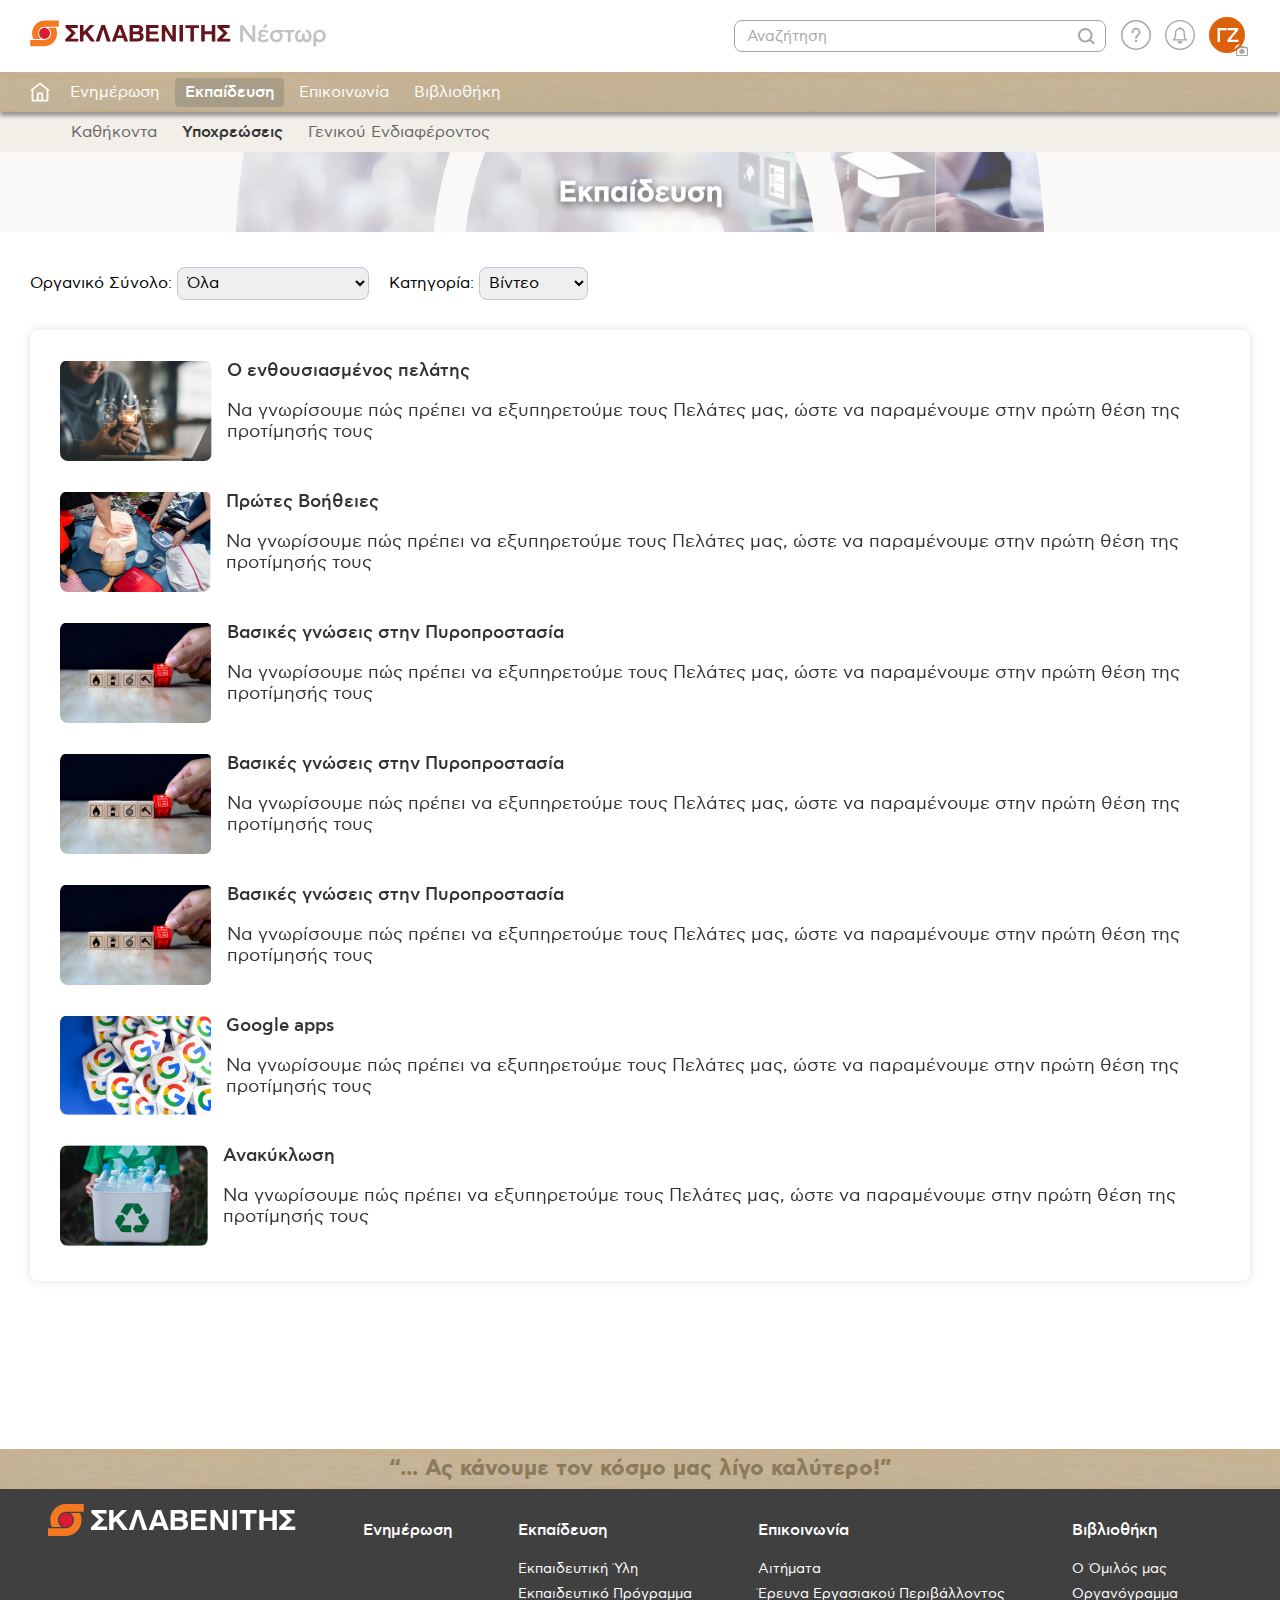
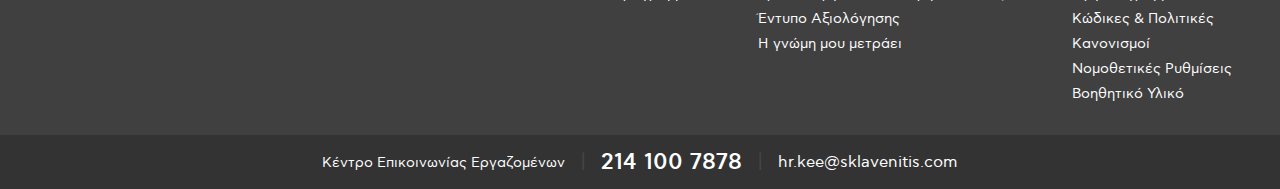
==== ypoxreoseis.html @ 7326ca49 "u" ====
<!DOCTYPE html>
<html lang="el">

<head>
    <meta charset="UTF-8">
    <meta http-equiv="X-UA-Compatible" content="IE=edge">
    <meta name="viewport" content="width=device-width, initial-scale=1.0">
    <title>Υποχρεώσεις | ΣΚΛΑΒΕΝΙΤΗΣ Νέστωρ</title>
    <link rel="stylesheet" href="/style.css">
    <link rel="stylesheet" href="/skl-framework.css">
    <script src="https://code.jquery.com/jquery-3.6.0.min.js"
        integrity="sha256-/xUj+3OJU5yExlq6GSYGSHk7tPXikynS7ogEvDej/m4=" crossorigin="anonymous"></script>
    <link href="https://sites.google.com/site/sklplfiles/files/sklico.png" rel="shortcut icon">
</head>
<style>
    .hmenu a:nth-child(3) {
        background: rgb(149 141 123 / 60%);
        border-radius: 4px;
        font-weight: 500;
       
        padding: 4.5px 10px;
    }
</style>

<body>
    <div class="hload"></div>
    <div class="smenu">
        <a href="kathikonta.html">Καθήκοντα</a>
        <a style="pointer-events: none; font-weight: 500; color: #333;" href="#">Υποχρεώσεις</a>
        <a href="#">Γενικού Ενδιαφέροντος</a>
    </div>
    <div class="wrapper">


        <img src="/media/images/education.png" alt="" style="
    width: 100%;
    position: relative;
    top: 0px;">

        <div class="main" style="top: 0;">
            <label for=""nselect">Οργανικό Σύνολο:</label>
           
<select id="nselect">
  <option value="Όλα">Όλα</option>
  <option>Δνση Πληροφορικής</option>
  <option>Αποθήκη</option>
  <option>Μανάβικο</option>
  <option>Ταμεία</option>
  
</select>

<label style="margin-left: 15px;" for=""nselect">Κατηγορία:</label>
           
<select id="nselect">
  <option value="Όλα">Βίντεο</option>
  <option>Σεμινάρια</option>
  
</select>

           

            <div class="marticles" style="margin-top: 30px;">
                <div class="post sdfn sgg15 smb25">
                    <div class="post-img"><img src="/media/images/pelatis.png" alt=""></div>
                    <div class="post-in">
                        <p class="st333 sf18 sfw500 sm0">Ο ενθουσιασμένος πελάτης</p>
                        <p class="st333 sf18 sfwn">Να γνωρίσουμε πώς πρέπει να εξυπηρετούμε τους Πελάτες μας, ώστε να
                            παραμένουμε στην πρώτη θέση της προτίμησής τους</p>
                    </div>
                </div>

                <div class="post sdfn sgg15 smb25">
                    <div class="post-img"><img src="/media/images/voithies.png" alt=""></div>
                    <div class="post-in">
                        <p class="st333 sf18 sfw500 sm0">Πρώτες Βοήθειες</p>
                        <p class="st333 sf18 sfwn">Να γνωρίσουμε πώς πρέπει να εξυπηρετούμε τους Πελάτες μας, ώστε να
                            παραμένουμε στην πρώτη θέση της προτίμησής τους</p>
                    </div>
                </div>

                <div class="post sdfn sgg15 smb25">
                    <div class="post-img"><img src="/media/images/pyro.png" alt=""></div>
                    <div class="post-in">
                        <p class="st333 sf18 sfw500 sm0">Βασικές γνώσεις στην Πυροπροστασία</p>
                        <p class="st333 sf18 sfwn">Να γνωρίσουμε πώς πρέπει να εξυπηρετούμε τους Πελάτες μας, ώστε να
                            παραμένουμε στην πρώτη θέση της προτίμησής τους</p>
                    </div>
                </div>

                <div class="post sdfn sgg15 smb25">
                    <div class="post-img"><img src="/media/images/pyro.png" alt=""></div>
                    <div class="post-in">
                        <p class="st333 sf18 sfw500 sm0">Βασικές γνώσεις στην Πυροπροστασία</p>
                        <p class="st333 sf18 sfwn">Να γνωρίσουμε πώς πρέπει να εξυπηρετούμε τους Πελάτες μας, ώστε να
                            παραμένουμε στην πρώτη θέση της προτίμησής τους</p>
                    </div>
                </div>

                <div class="post sdfn sgg15 smb25">
                    <div class="post-img"><img src="/media/images/pyro.png" alt=""></div>
                    <div class="post-in">
                        <p class="st333 sf18 sfw500 sm0">Βασικές γνώσεις στην Πυροπροστασία</p>
                        <p class="st333 sf18 sfwn">Να γνωρίσουμε πώς πρέπει να εξυπηρετούμε τους Πελάτες μας, ώστε να
                            παραμένουμε στην πρώτη θέση της προτίμησής τους</p>
                    </div>
                </div>

                <div class="post sdfn sgg15 smb25">
                    <div class="post-img"><img src="/media/images/apps.png" alt=""></div>
                    <div class="post-in">
                        <p class="st333 sf18 sfw500 sm0">Google apps</p>
                        <p class="st333 sf18 sfwn">Να γνωρίσουμε πώς πρέπει να εξυπηρετούμε τους Πελάτες μας, ώστε να
                            παραμένουμε στην πρώτη θέση της προτίμησής τους</p>
                    </div>
                </div>

                <div class="post sdfn sgg15 smb25">
                    <div class="post-img"><img src="/media/images/anakikl.png" alt=""></div>
                    <div class="post-in">
                        <p class="st333 sf18 sfw500 sm0">Ανακύκλωση</p>
                        <p class="st333 sf18 sfwn">Να γνωρίσουμε πώς πρέπει να εξυπηρετούμε τους Πελάτες μας, ώστε να
                            παραμένουμε στην πρώτη θέση της προτίμησής τους</p>
                    </div>
                </div>
            </div>
        </div>
    </div>
    <div class="fload"></div>
    <script>
        $(".hload").load("/includes/header.html")
        $(".fload").load("/includes/footer.html")
    </script>
</body>

</html>
---- style.css ----
@font-face {
    font-family: 'cfsans';
    src: url(/fonts/cfastystd-book-webfont.woff2);
    font-weight: 400;
    font-style: normal;
}

@font-face {
    font-family: 'cfsans';
    src: url(/fonts/cfastystd-medium-webfont.woff2);
    font-weight: 500;
    font-style: normal;
}
@font-face {
    font-family: 'cfsans';
    src: url(/fonts/cfastystd-bold-webfont.woff2);
    font-weight: 600;
    font-style: normal;
}
body {
    margin: 0 auto;
    font-family: cfsans;
}
a {
    transition: all .3s;
}
.hload {
    position: fixed;
    width: 100%;
    z-index: 1100;
    background: #fff;
}
.htop {
    position: relative;
    padding: 20px 30px;
}
.hright {
    position: absolute;
    margin: auto;
    left: auto;
    top: 0;
    bottom: 0;
    right: 30px;
    display: flex;
    align-items: center;
    gap: 15px;
}
.search input[type="text"] {
    font-family: 'cfsans';
    color: #A6A6A6;
    font-size: 15px;
    border: 0;
    -webkit-highlight: none;
    outline: none;
}
.search {
    display: flex;
    border: 1px solid #A6A6A6;
    padding: 5px 10px; 
    border-radius: 8px;
    width: 350px;
    align-items: center;
    justify-content: space-between;
}
.ricons {
    position: relative;
    top: 4px;
}
.hmenu {
gap: 5px;
background: url(/media/images/wood.png);
box-shadow: 0px 4px 4px rgb(0 0 0 / 38%);
background-position: center;
background-size: cover;
height: 40px;
padding: 0 15px;
}
.hmenu a {
    text-decoration: none;
    color: #fff;
    padding: 5px 10px;

}
.hmenu a:hover {
    background: rgb(149 141 123 / 60%);
    border-radius: 4px;
    
}

.htitle {
    font-size: 45px;
    font-weight: 600;
    background-color: #FAF9F7;
    position: relative;
    display: flex;
}
.mask1 {
   -webkit-mask-image: url(/media/icons/union.svg);
   mask-image: url(/media/icons/union.svg);
   -webkit-mask-size:100%;
   mask-size: 100%;
   -webkit-mask-repeat: no-repeat; 
   mask-repeat: no-repeat; 
   display: flex;
   margin: 0 auto;
    
  }
  .mask1 img {
    width: 100%;
  }
  .htitle p {
    position: absolute;
    top: 28%;
    left: 50%;
    transform: translateX(-50%) translateY(-50%);
    text-shadow: 0px 4px 16px rgba(0, 0, 0, 0.7);
    color: #fff;
}
.box {
    background: #FAF9F7;
    border: 1px solid #E4E7E9;
    border-radius: 8px;
    display: flex;
    align-items: center;
    align-content: center;
    padding: 30px 50px 30px 20px;
    gap: 30px;
    color: #666666; 
    transition: all .3s;
}
.boxes {
    gap: 20px;
    display: grid;
    grid-template-columns: 1fr 1fr;
}
.btitle {
    font-weight: 500;
    font-size: 30px;
   
}
.btext {
    font-size: 18px;
    line-height: 25px;
   
}
.main {
    max-width: 1450px;
    padding: 30px;
    margin: 0 auto;
    position: relative;
    top: 92px;
}
.wrapper {
    position: relative;
    top: 112px;
    min-height: 950px;
}
.bimg img {
    width: auto;
    height: 160px;
}
.visit {
    background: rgb(149 141 123 / 60%);
    border-radius: 4px;
}
.box:hover {
    cursor: pointer;
    background: rgb(149 141 123);
    color: #fff;
    transition: all .3s;
    border-color:rgb(149 141 123);
}
.boxes a {
    text-decoration: none;
}
.hmenu a:hover:first-child {
background: none;
}
.fload {
    background: #404040;
}
.smenu {
    background: #F2EFE8;
    font-size: 16px;
    position: relative;
    top:112px;
    padding: 10px 10px 10px 61px;
   
}
.smenu a {
    text-decoration: none;
    color: #666666;
    padding: 3px 10px;
    z-index: 99;
}
.smenu a:hover {
    background: rgb(149 141 123 / 60%);
    border-radius: 4px;
    color: #fff;
    padding: 3px 10px;
    
}
.post-img img {
    border-radius: 8px;
}
.smb25 {
    margin-bottom: 25px;
}
.marticles {
    filter: drop-shadow(0px 0px 4px #ddd);
    background: #fff;
    padding: 30px 30px 5px;
    border-radius: 8px;
    margin-top: -50px;
}
.fload {
    margin-top: 250px;
}
.filmenu {
    padding: 10px;
    border: 1px solid #C1C5DA;
    border-radius: 8px;
    display: flex;
}

select#nselect {
    border-radius: 8px;
    padding: 5px;
    border-color: #C1C5DA;
    font-family: 'cfsans';
    font-size: inherit;
    outline: none;
}
.filout {
    display: flex;
}
---- skl-framework.css ----
.sfsin {
     font-size: inherit !important;
 }
 .spr {
     position: relative;
 }
 .spa {
     position: absolute;
 }
 .spac {
    left: 0;
    right: 0;
    top: 0;
    display: block;
    bottom: 0;
    height: 50;
    margin: auto;
    position: absolute;
 }
 .pblue {
     padding: 15px;
     color: white;
     background: #357ae8
 }
.sflexc {
    display: flex;
    flex-wrap: wrap;
    align-items: center;
    justify-content: center;
    gap: 10px;
}
.sflex1 {
    flex: 1;
}
.sflexg {
    flex-grow: 1;
    display: flex;
    flex-flow: column;
    flex: 1;
}
 .ppurple {
     padding: 15px;
     color: white;
     background: #7c6394
 }

 .pred {
     padding: 15px;
     color: white;
     background: tomato
 }

 .pgreen {
     padding: 15px;
     color: white;
     background: #47a5ad
 }

 .qgrey {
     padding: 30px;
     font-size: 20px;
     line-height: 30px;
     color: #555555;
     background: #eeeeee;
     font-weight: bold;
     border-left: 10px solid #cccccc
 }

 .pgray {
     background: #eeeeee;
    
     padding: 15px
 }

 .qpur {
     padding: 30px;
     font-size: 20px;
     line-height: 30px;
     color: white;
     background: #372845;
     font-weight: bold;
     border-left: 10px solid darkorange
 }

 .autimg {
     align-items: center;
     border-bottom: 1px solid #cccccc;
     border-top: 1px solid #cccccc;
     display: flex;
     margin: 30px 0;
     padding: 10px 0
 }

 .autimg img {
     filter: grayscale(1);
     height: 80px;
     object-fit: cover;
     width: 80px
 }

 .qwhip {
     background: #ffffff;
     border-left: 4px solid darkorange;
     color: #555555;
     font-size: 16px;
     font-weight: bold;
     line-height: 22px;
     padding-left: 15px
 }

 .sdib {
     display: inline-block
 }

 .stleft {
     text-align: left
 }

 .sbrdr6 {
     border-radius: 0 6px 6px 0
 }

 .sfl {
     float: left
 }

 .sfr {
     float: right
 }

 .sfs170 {
     font-size: 170%
 }

 .sfss {
    font-size: small
}

 .sfs130 {
     font-size: 130%
 }
 .sf10 {
     font-size: 10px;
 }

 .sf11 {
     font-size: 11px;
 }

 .sf12 {
     font-size: 12px;
 }

 .sf13 {
     font-size: 13px;
 }

 .sf14 {
     font-size: 14px;
 }

 .sf15 {
     font-size: 15px;
 }

 .sf16 {
     font-size: 16px;
 }

 .sf17 {
     font-size: 17px;
 }

 .sf18 {
     font-size: 18px;
 }

 .sf19 {
     font-size: 19px;
 }

 .sf20 {
     font-size: 20px;
 }

 .sf21 {
     font-size: 21px;
 }

 .sf22 {
     font-size: 22px;
 }

 .sf23 {
     font-size: 23px;
 }

 .sf24 {
     font-size: 24px;
 }

 .sf25 {
     font-size: 25px;
 }

 .sf26 {
     font-size: 26px;
 }

 .sf27 {
     font-size: 27px;
 }

 .sf28 {
     font-size: 28px;
 }

 .sf29 {
     font-size: 29px;
 }

 .sf30 {
     font-size: 30px;
 }

 .sf31 {
     font-size: 31px;
 }

 .sf32 {
     font-size: 32px;
 }

 .sf33 {
     font-size: 33px;
 }

 .sf34 {
     font-size: 34px;
 }

 .sf35 {
     font-size: 35px;
 }

 .sf36 {
     font-size: 36px;
 }

 .sf37 {
     font-size: 37px;
 }

 .sf38 {
     font-size: 38px;
 }

 .sf39 {
     font-size: 39px;
 }

 .sf40 {
     font-size: 40px;
 }
 .stable {
     border-collapse: collapse;
     vertical-align: middle
 }

 .stable td {
     padding: 10px;
     height: 70px
 }
.stlf {
    table-layout: fixed;
}
 .sjc {
     justify-content: center
 }

 .swauto {
     width: auto;
 }

 .sw100 {
     width: 100%
 }

 .sw80 {
     width: 80%
 }

 .sw50 {
     width: 50%
 }

 .sw33 {
     width: 33.33333%
 }

 .sw30 {
     width: 30%
 }

 .sw25 {
     width: 25%
 }

 .sw20 {
     width: 20%
 }

 .sp1510 {
     padding: 15px 10px
 }
 .sp1015 {
    padding: 10px 15px
}
.sp510 {
    padding: 5px 15px
}
 .sp15 {
     padding: 15px
 }

 .sp20 {
     padding: 20px
 }

 .sp30 {
     padding: 30px
 }

 .sc30 {
     width: 30px !important;
     height: 20px !important;
     line-height: 30px;
     font-size: 20px;
     text-align: center
 }

 .sc35 {
     width: 35px;
     height: 35px;
     line-height: 35px;
     font-size: 25px;
     text-align: center
 }

 .sc40 {
     width: 40px;
     height: 40px;
     line-height: 40px;
     font-size: 30px
 }

 .sc45 {
     width: 45px;
     height: 45px;
     line-height: 45px;
     font-size: 35px
 }

 .svam {
     vertical-align: middle
 }

 .sm0 {
     margin: 0 !important
 }

 .sdib {
     display: inline-block
 }
.sdf {
    display: flex;
    align-items: center;
    gap: 18px;
}
 .sdfaic {
     display: flex;
     align-items: center;
     
 }
 .sais {
     align-items: stretch;
 }
.saic {
    align-items: center;
}
 .sdfcenter {
     display: flex;
     align-items: center;
     align-content: center;
     justify-content: center;
    flex-flow: wrap;
 }
.sdfn {
    display: flex;
}
.sdfw {
    flex-wrap: wrap;
}
 .sdt {
     display: table;
     vertical-align: middle
 }

 .sdtc {
     display: table-cell;
     vertical-align: middle
 }
.slhn {
    line-height: normal !important;
}
 .sball1 {
     border: 1px solid
 }

 .sball2 {
     border: 2px solid
 }

 .sball3 {
     border: 3px solid
 }

 .sball4 {
     border: 4px solid
 }
 .sball0 {
    border: 0px solid
}

 /* BORDER-RADIUS*/

 .sbrd2 {
     border-radius: 2px
 }

 .sbrd2-0 {
     border-radius: 2px 2px 0 0
 }

 .sbrd0-2 {
     border-radius: 0 0 2px 2px
 }

 .sbrd3 {
     border-radius: 3px
 }

 .sbrd3-0 {
     border-radius: 3px 3px 0 0
 }

 .sbrd0-3 {
     border-radius: 0 0 3px 3px
 }

 .sbrd4 {
     border-radius: 4px
 }

 .sbrd4-0 {
     border-radius: 4px 4px 0 0
 }

 .sbrd0-4 {
     border-radius: 0 0 4px 4px
 }

 .sbrd5 {
     border-radius: 5px
 }

 .sbrd5-0 {
     border-radius: 5px 5px 0 0
 }

 .sbrd0-5 {
     border-radius: 0 0 5px 5px
 }

 .sbrd6 {
     border-radius: 6px
 }

 .sbrd6-0 {
     border-radius: 6px 6px 0 0
 }

 .sbrd0-6 {
     border-radius: 0 0 6px 6px
 }

 .sbrd8 {
     border-radius: 8px
 }

 .sbrd8-0 {
     border-radius: 8px 8px 0 0
 }

 .sbrd0-8 {
     border-radius: 0 0 8px 8px
 }

 .sbrd10 {
     border-radius: 10px
 }

 .sbrd10-0 {
     border-radius: 10px 10px 0 0
 }

 .sbrd0-10 {
     border-radius: 0 0 10px 10px
 }

 .sbrd12 {
     border-radius: 12px
 }

 .sbrd12-0 {
     border-radius: 12px 12px 0 0
 }

 .sbrd0-12 {
     border-radius: 0 0 12px 12px
 }

 .sbrd50 {
     border-radius: 50%
 }

 .sp0 {
     padding: 0 !important
 }

 .sp5 {
     padding: 5px
 }

 .sp10 {
     padding: 10px
 }
 .sp010 {
     padding: 0 10px;
 }
 .sp100 {
     padding: 10px 0;
 }
 .sp1015 {
    padding: 10px 15px;
}
 .sp015 {
     padding: 0 15px;
 }
 .sp150 {
    padding: 15px 0;
}

 .sdgn {
     display: grid;
 }

 .sgt {
     display: grid;
     width: auto;
     grid-template-columns: repeat(auto-fit, minmax(250px, 1fr))
 }
.sdg250 {
    display: grid;
    
     grid-template-columns: repeat(auto-fit, minmax(250px, 1fr))
}
.sdg300 {
    display: grid;
    
     grid-template-columns: repeat(auto-fit, minmax(300px, 1fr))
}

.sdg350 {
    display: grid;
    
     grid-template-columns: repeat(auto-fit, minmax(350px, 1fr))
}

.sdg400 {
    display: grid;
    
     grid-template-columns: repeat(auto-fit, minmax(400px, 1fr))
}

.sdg450 {
    display: grid;
    
     grid-template-columns: repeat(auto-fit, minmax(450px, 1fr))
}
 .sgg1 {
     gap: 1px
 }

 .sgg2 {
     gap: 2px
 }

 .sgg3 {
     gap: 3px
 }

 .sgg4 {
     gap: 4px
 }

 .sgg5 {
     grid-gap: 5px
 }

 .sgg10 {
     grid-gap: 10px
 }

 .sgg15 {
     gap: 15px
 }

 .sfwb {
     font-weight: bold
 }
 .sfw500 {
    font-weight: 500
}
 .sfwn {
     font-weight: normal
 }

 .sbcb {
     border-color: blue !important
 }

 .sbl1 {
     border-left: 1px solid
 }

 .sbl2 {
     border-left: 2px solid
 }

 .sbl3 {
     border-left: 3px solid
 }

 .sbl3 {
     border-left: 3px solid
 }

 .sbl4 {
     border-left: 4px solid
 }

 .sbl5 {
     border-left: 5px solid
 }

 .sbl10 {
     border-left: 10px solid
 }

 .sbl15 {
     border-left: 15px solid
 }

 .sbt1 {
     border-top: 1px solid
 }

 .sbt2 {
     border-top: 2px solid
 }

 .sbt3 {
     border-top: 3px solid
 }

 .sbt3 {
     border-top: 3px solid
 }

 .sbt4 {
     border-top: 4px solid
 }

 .sbt5 {
     border-top: 5px solid
 }

 .sbt10 {
     border-top: 10px solid
 }

 .sbt15 {
     border-top: 15px solid
 }

 .sbb1 {
     border-bottom: 1px solid
 }

 .sbr1 {
     border-right: 1px solid
 }

 .sbr2 {
     border-right: 2px solid
 }

 .sbr3 {
     border-right: 3px solid
 }

 .sbr3 {
     border-right: 3px solid
 }

 .sbr4 {
     border-right: 4px solid
 }

 .sbr5 {
     border-right: 5px solid
 }

 .sbr10 {
     border-right: 10px solid
 }

 .sbr15 {
     border-right: 15px solid
 }

 .sbb2 {
     border-bottom: 2px solid
 }

 .sbb3 {
     border-bottom: 3px solid
 }

 .sbb3 {
     border-bottom: 3px solid
 }

 .sbb4 {
     border-bottom: 4px solid
 }

 .sbb5 {
     border-bottom: 5px solid
 }

 .sbb10 {
     border-bottom: 10px solid
 }

 .sbb15 {
     border-bottom: 15px solid
 }

 .scon {
     padding: 10px
 }

 .stcenter {
     text-align: center
 }

 .st333 {
     color: #333
 }

 .st444 {
     color: #444
 }

 .st000 {
     color: #000
 }

 .stfff {
     color: #fff
 }

 .steee {
     color: #eee
 }

 .soyellow {
     background-color: #f4f3eb
 }

 .sdorange {
     background-color: darkorange
 }

 .sorange {
     background-color: orange
 }

 .spurple {
     background-color: #d647d6;
     color: #fff;
 }

 .spink {
     background-color: pink;
 }

 .shpink {
     background-color: hotpink;
 }

 .sored {
     background-color: orangered
 }

 .sgold {
     background-color: gold
 }

 .sred {
     background-color: red;
     color: #fff
 }
.smarg {
    background-color: #00a2e0;
}
 .sbrown {
     background-color: brown
 }

 .sgreen {
     background-color: green;
     color: #fff
 }

 .sdpink {
     background-color: deeppink
 }

 .shpink {
     background-color: hotpink
 }

 .sblue {
     background-color: blue;
     color: #fff
 }

 .srblue {
     background-color: royalblue;
     color: #fff
 }
.slblue {
    background-color: #357ae8;
}
 .sygreen {
     background-color: yellowgreen
 }

 .syellow {
     background-color: yellow
 }

 .sored {
     background-color: orangered
 }

 .sdred {
     background-color: darkred
 }
 .scyan {
    background-color: cyan
}
.sdcyan {
    background-color: rgb(2, 191, 191)
}

 .s333 {
     background-color: #333
 }

 .s444 {
     background-color: #444
 }

 .s555 {
     background-color: #555
 }

 .s666 {
     background-color: #666
 }

 .s777 {
     background-color: #777
 }

 .sccc {
     background-color: #ccc
 }

 .sccc {
     background-color: #ccc
 }

 .sf6 {
     background-color: #f6f6f6
 }

 .seee {
     background-color: #eee
 }

 .sfff {
     background-color: #fff
 }

 .sbcdpurple {
     border-color: purple
 }

 .sbcdorange {
     border-color: darkorange
 }

 .sbcgold {
     border-color: gold
 }

 .sbcred {
     border-color: red;
 }

 .sbcbrown {
     border-color: brown
 }
 .sbccyan {
    border-color: cyan
}

 .sbcgreen {
     border-color: green
 }

 .sbcdpink {
     border-color: deeppink
 }

 .sbchpink {
     border-color: hotpink
 }

 .sbcblue {
     border-color: blue
 }

 .sbcrblue {
     border-color: royalblue
 }

 .sbcygreen {
     border-color: yellowgreen
 }

 .sbcyellow {
     border-color: yellow
 }

 .sbcorangered {
     border-color: orangered
 }
 .sbc000 {
    border-color: #000
}

.sbc222 {
    border-color: #222
}

.sbc333 {
    border-color: #333
}
 .sbc444 {
     border-color: #444
 }

 .sbc555 {
     border-color: #555
 }

 .sbc666 {
     border-color: #666
 }

 .sbc777 {
     border-color: #777
 }

 .sbcccc {
     border-color: #ccc
 }

 .sbcccc {
     border-color: #ccc
 }

 .sbcf6 {
     border-color: #f6f6f6
 }

 .sbceee {
     border-color: #eee
 }

 .smb1 {
     margin-bottom: 1px
 }

 .smb2 {
     margin-bottom: 2px
 }

 .smb3 {
     margin-bottom: 3px
 }

 .smb4 {
     margin-bottom: 4px
 }

 .smb5 {
     margin-bottom: 5px
 }

 .smb10 {
     margin-bottom: 10px
 }

 .smb15 {
     margin-bottom: 15px
 }

 .smb18 {
     margin-bottom: 18px
 }

 .smt1 {
     margin-top: 1px
 }

 .smt2 {
     margin-top: 2px
 }

 .smt3 {
     margin-top: 3px
 }

 .smt4 {
     margin-top: 4px
 }

 .smt5 {
     margin-top: 5px
 }

 .smt10 {
     margin-top: 10px
 }

 .smt15 {
     margin-top: 15px
 }

 .smt18 {
     margin-top: 18px
 }

 .sml1 {
     margin-left: 1px
 }

 .sml2 {
     margin-left: 2px
 }

 .sml3 {
     margin-left: 3px
 }

 .sml4 {
     margin-left: 4px
 }

 .sml5 {
     margin-left: 5px
 }

 .sml10 {
     margin-left: 10px
 }

 .sml15 {
     margin-left: 15px
 }

 .sml18 {
     margin-left: 18px
 }

 .smr1 {
     margin-right: 1px
 }

 .smr2 {
     margin-right: 2px
 }

 .smr3 {
     margin-right: 3px
 }

 .smr4 {
     margin-right: 4px
 }

 .smr5 {
     margin-right: 5px
 }

 .smr10 {
     margin-right: 10px
 }

 .smr15 {
     margin-right: 15px
 }

 .smr18 {
     margin-right: 18px
 }

 slh {
     line-height: 21px
 }

 .sheader {
     padding: 10px;
     border-bottom: 1px solid #000
 }

 .shoverred:hover {
     color: #fff !important;
     background-color: #f44336 !important
 }

 .kapaki {
     width: 120px;
     display: flex;
     flex-flow: column;
     align-items: center;
 }

 .kapaki .top {
     width: 120px;
     padding: 7px 0;
     border-radius: 0 0 6px 6px;
     text-align: center;
     color: #fff;
     font-weight: bold;
     font-size: 20px;

     height: 20px;
     line-height: 20px;
     margin: 0 auto;

 }

 .kapaki .bottom {
     width: 100px;
     height: 80px;
     margin: 0 auto;
     border-radius: 0 0 16px 16px;
     text-align: center;
     color: #fff;
     font-weight: bold;
     font-size: 30px;
     letter-spacing: -1.6px;
     line-height: 80px;
 }
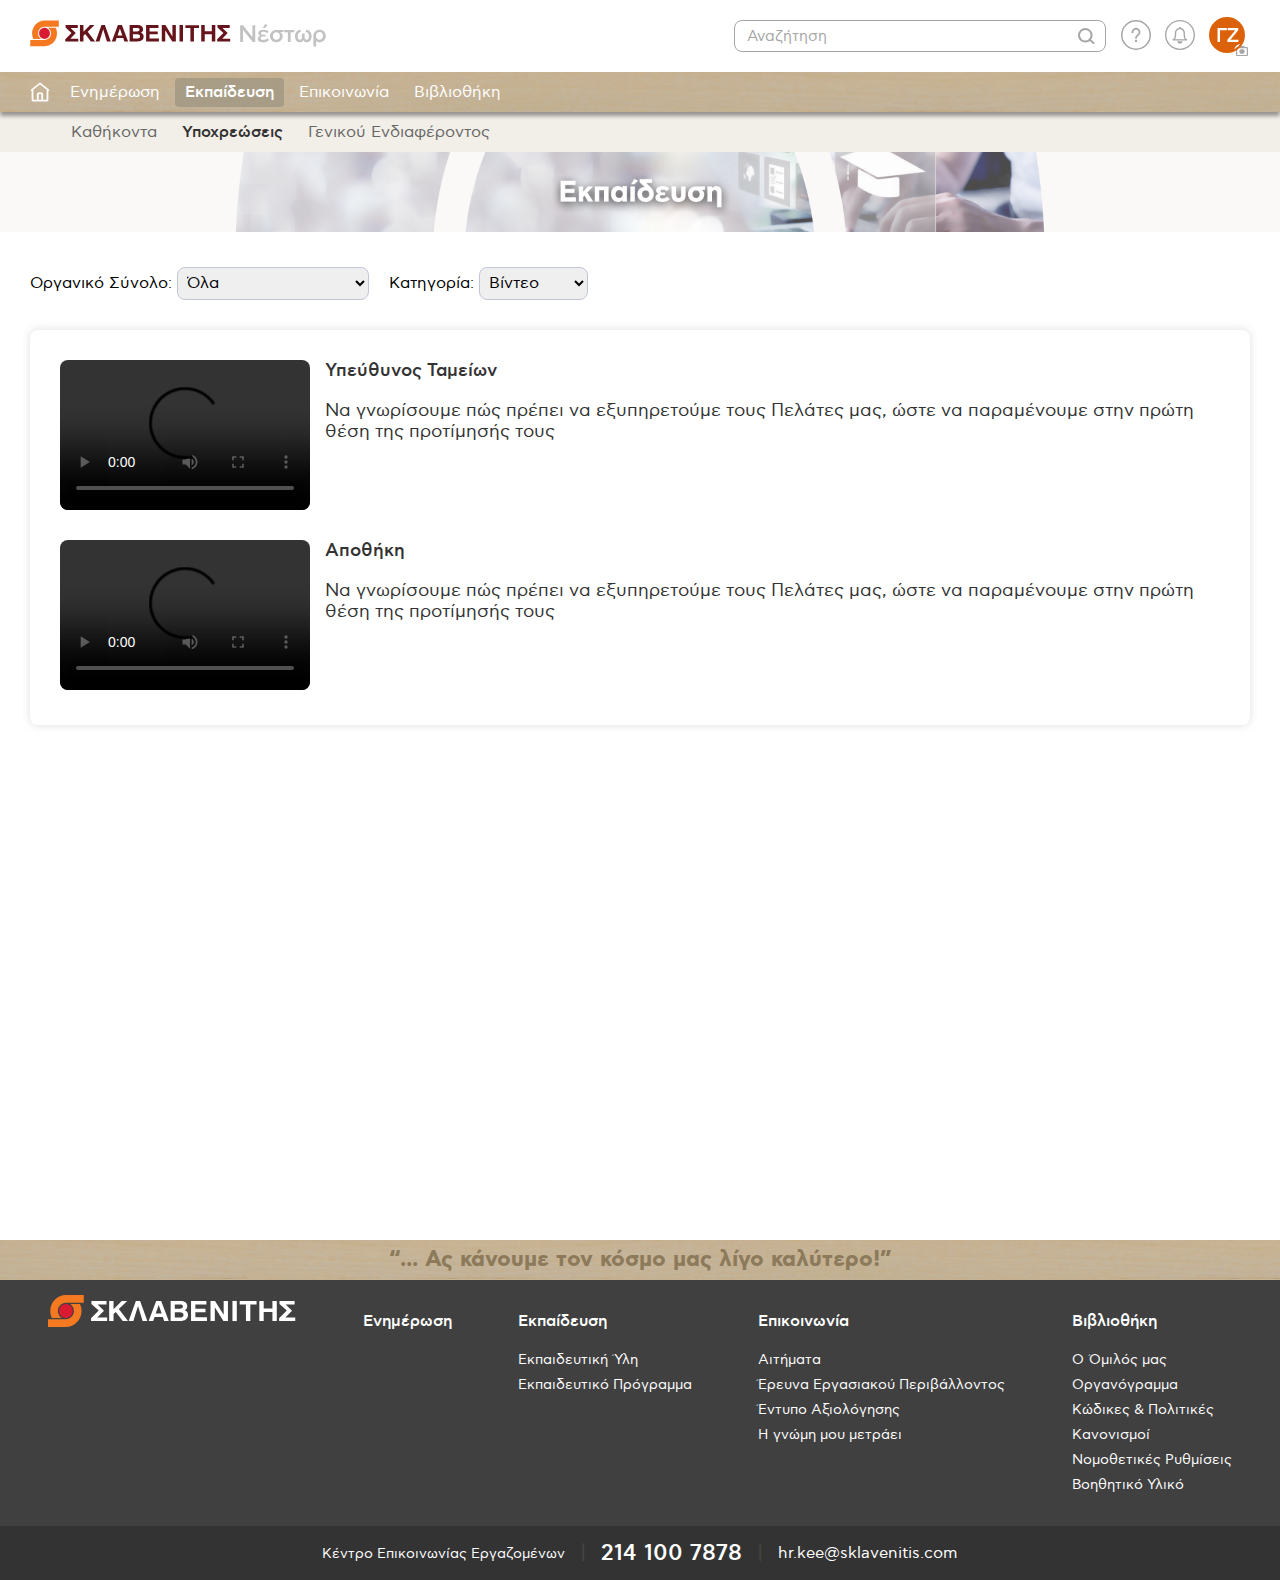
==== commit 8d7d90e7: "Update ypoxreoseis.html" ====
--- a/ypoxreoseis.html
+++ b/ypoxreoseis.html
@@ -61,67 +61,52 @@
 
             <div class="marticles" style="margin-top: 30px;">
                 <div class="post sdfn sgg15 smb25">
-                    <div class="post-img"><img src="/media/images/pelatis.png" alt=""></div>
+                    <div class="course-video" style="
+    border-radius: 8px;
+">
+                <video class="video-js" controls="" preload="metadata" width="250" height="auto" data-setup="{}" style="
+    border-radius: 8px;
+">
+                  <source src="https://41eb738405a809e21b98-6e64e6a8aeefce60ada670aa054cbb0f.ssl.cf1.rackcdn.com/tam.mp4" type="video/mp4">
+                  <p class="vjs-no-js">
+                    To view this video please enable JavaScript, and consider upgrading to a web browser that
+                    <a href="http://videojs.com/html5-video-support/" target="_blank">supports HTML5 video</a>
+                  </p>
+                </video>
+              </div>
                     <div class="post-in">
-                        <p class="st333 sf18 sfw500 sm0">Ο ενθουσιασμένος πελάτης</p>
+                        <p class="st333 sf18 sfw500 sm0">Υπεύθυνος Ταμείων</p>
                         <p class="st333 sf18 sfwn">Να γνωρίσουμε πώς πρέπει να εξυπηρετούμε τους Πελάτες μας, ώστε να
                             παραμένουμε στην πρώτη θέση της προτίμησής τους</p>
                     </div>
                 </div>
 
                 <div class="post sdfn sgg15 smb25">
-                    <div class="post-img"><img src="/media/images/voithies.png" alt=""></div>
+                    <div class="course-video" style="
+                    border-radius: 8px;
+                ">
+                                <video class="video-js" controls="" preload="metadata" width="250" height="auto" data-setup="{}" style="
+                    border-radius: 8px;
+                ">
+                                  <source src="https://41eb738405a809e21b98-6e64e6a8aeefce60ada670aa054cbb0f.ssl.cf1.rackcdn.com/apothiki9620.mp4" type="video/mp4">
+                                  <p class="vjs-no-js">
+                                    To view this video please enable JavaScript, and consider upgrading to a web browser that
+                                    <a href="http://videojs.com/html5-video-support/" target="_blank">supports HTML5 video</a>
+                                  </p>
+                                </video>
+                              </div>
                     <div class="post-in">
-                        <p class="st333 sf18 sfw500 sm0">Πρώτες Βοήθειες</p>
+                        <p class="st333 sf18 sfw500 sm0">Αποθήκη</p>
                         <p class="st333 sf18 sfwn">Να γνωρίσουμε πώς πρέπει να εξυπηρετούμε τους Πελάτες μας, ώστε να
                             παραμένουμε στην πρώτη θέση της προτίμησής τους</p>
                     </div>
                 </div>
 
-                <div class="post sdfn sgg15 smb25">
-                    <div class="post-img"><img src="/media/images/pyro.png" alt=""></div>
-                    <div class="post-in">
-                        <p class="st333 sf18 sfw500 sm0">Βασικές γνώσεις στην Πυροπροστασία</p>
-                        <p class="st333 sf18 sfwn">Να γνωρίσουμε πώς πρέπει να εξυπηρετούμε τους Πελάτες μας, ώστε να
-                            παραμένουμε στην πρώτη θέση της προτίμησής τους</p>
-                    </div>
-                </div>
 
-                <div class="post sdfn sgg15 smb25">
-                    <div class="post-img"><img src="/media/images/pyro.png" alt=""></div>
-                    <div class="post-in">
-                        <p class="st333 sf18 sfw500 sm0">Βασικές γνώσεις στην Πυροπροστασία</p>
-                        <p class="st333 sf18 sfwn">Να γνωρίσουμε πώς πρέπει να εξυπηρετούμε τους Πελάτες μας, ώστε να
-                            παραμένουμε στην πρώτη θέση της προτίμησής τους</p>
-                    </div>
-                </div>
+ 
 
-                <div class="post sdfn sgg15 smb25">
-                    <div class="post-img"><img src="/media/images/pyro.png" alt=""></div>
-                    <div class="post-in">
-                        <p class="st333 sf18 sfw500 sm0">Βασικές γνώσεις στην Πυροπροστασία</p>
-                        <p class="st333 sf18 sfwn">Να γνωρίσουμε πώς πρέπει να εξυπηρετούμε τους Πελάτες μας, ώστε να
-                            παραμένουμε στην πρώτη θέση της προτίμησής τους</p>
-                    </div>
-                </div>
 
-                <div class="post sdfn sgg15 smb25">
-                    <div class="post-img"><img src="/media/images/apps.png" alt=""></div>
-                    <div class="post-in">
-                        <p class="st333 sf18 sfw500 sm0">Google apps</p>
-                        <p class="st333 sf18 sfwn">Να γνωρίσουμε πώς πρέπει να εξυπηρετούμε τους Πελάτες μας, ώστε να
-                            παραμένουμε στην πρώτη θέση της προτίμησής τους</p>
-                    </div>
-                </div>
 
-                <div class="post sdfn sgg15 smb25">
-                    <div class="post-img"><img src="/media/images/anakikl.png" alt=""></div>
-                    <div class="post-in">
-                        <p class="st333 sf18 sfw500 sm0">Ανακύκλωση</p>
-                        <p class="st333 sf18 sfwn">Να γνωρίσουμε πώς πρέπει να εξυπηρετούμε τους Πελάτες μας, ώστε να
-                            παραμένουμε στην πρώτη θέση της προτίμησής τους</p>
-                    </div>
-                </div>
             </div>
         </div>
     </div>
